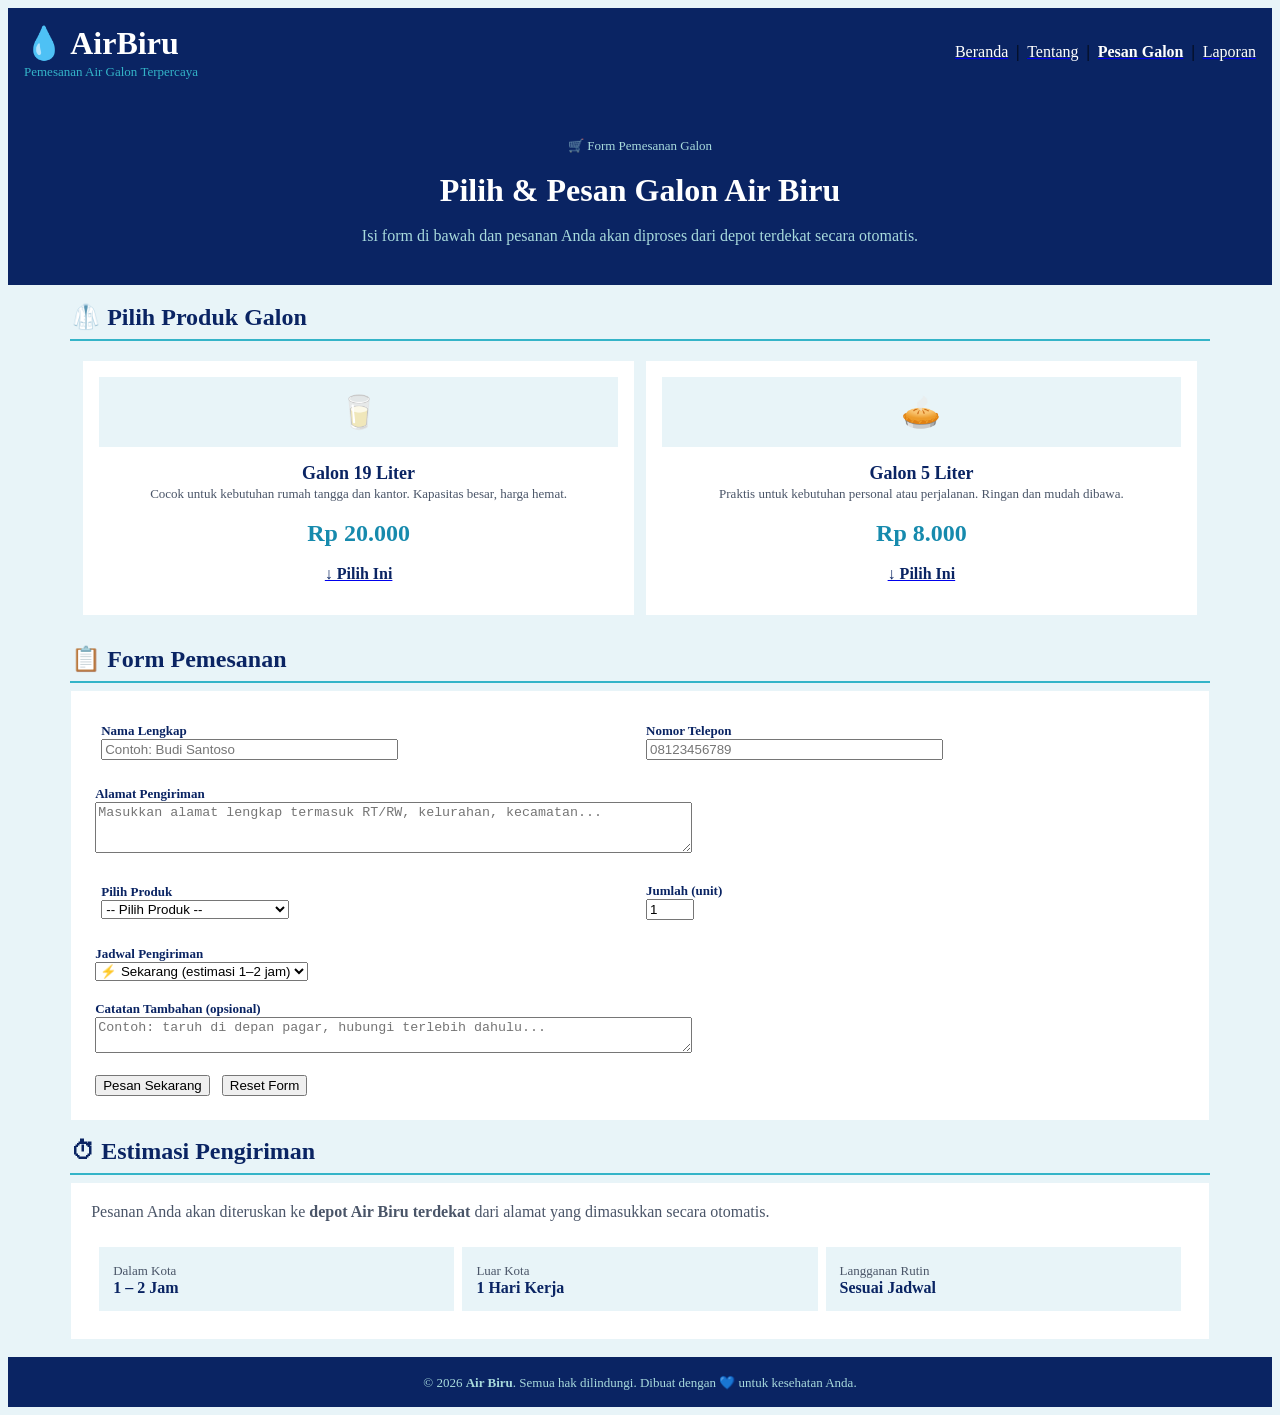
==== order.html @ 4cef97dc "Add files via upload" ====
<!DOCTYPE html>
<html lang="id">
<head>
  <meta charset="UTF-8">
  <meta name="viewport" content="width=device-width, initial-scale=1.0">
  <meta name="description" content="Pesan Galon - Air Biru">
  <title>Pesan Galon - Air Biru</title>
</head>
<body bgcolor="#e8f4f8">

  <!-- HEADER -->
  <table width="100%" bgcolor="#0a2463" cellpadding="16" cellspacing="0">
    <tr>
      <td>
        <font color="white" size="6"><b>💧 AirBiru</b></font><br>
        <font color="#34b4c8" size="2">Pemesanan Air Galon Terpercaya</font>
      </td>
      <td align="right">
        <a href="index.html"><font color="white">Beranda</font></a> &nbsp;|&nbsp;
        <a href="about.html"><font color="white">Tentang</font></a> &nbsp;|&nbsp;
        <a href="order.html"><font color="white"><b>Pesan Galon</b></font></a> &nbsp;|&nbsp;
        <a href="report.html"><font color="white">Laporan</font></a>
      </td>
    </tr>
  </table>

  <!-- HERO -->
  <table width="100%" bgcolor="#0a2463" cellpadding="40" cellspacing="0">
    <tr>
      <td align="center">
        <font color="#a8dadc" size="2">&#128722; Form Pemesanan Galon</font><br><br>
        <font color="white" size="6"><b>Pilih &amp; Pesan Galon Air Biru</b></font><br><br>
        <font color="#a8dadc" size="3">Isi form di bawah dan pesanan Anda akan diproses dari depot terdekat secara otomatis.</font>
      </td>
    </tr>
  </table>

  <br>

  <!-- PILIH PRODUK -->
  <table width="90%" align="center" cellpadding="0" cellspacing="0">
    <tr>
      <td><font size="5" color="#0a2463"><b>&#129404; Pilih Produk Galon</b></font></td>
    </tr>
  </table>
  <hr color="#34b4c8" width="90%">

  <table width="90%" align="center" cellpadding="16" cellspacing="12">
    <tr>
      <td width="50%" bgcolor="white" align="center" valign="top">
        <table width="100%" cellpadding="16" cellspacing="0">
          <tr><td bgcolor="#e8f4f8" align="center"><font size="6">&#129371;</font></td></tr>
          <tr><td align="center">
            <font size="4" color="#0a2463"><b>Galon 19 Liter</b></font><br>
            <font size="2" color="#4a5568">Cocok untuk kebutuhan rumah tangga dan kantor. Kapasitas besar, harga hemat.</font><br><br>
            <font size="5" color="#168aad"><b>Rp 20.000</b></font><br><br>
            <a href="#form-pesanan"><font color="#0a2463"><b>&darr; Pilih Ini</b></font></a>
          </td></tr>
        </table>
      </td>
      <td width="50%" bgcolor="white" align="center" valign="top">
        <table width="100%" cellpadding="16" cellspacing="0">
          <tr><td bgcolor="#e8f4f8" align="center"><font size="6">&#129383;</font></td></tr>
          <tr><td align="center">
            <font size="4" color="#0a2463"><b>Galon 5 Liter</b></font><br>
            <font size="2" color="#4a5568">Praktis untuk kebutuhan personal atau perjalanan. Ringan dan mudah dibawa.</font><br><br>
            <font size="5" color="#168aad"><b>Rp 8.000</b></font><br><br>
            <a href="#form-pesanan"><font color="#0a2463"><b>&darr; Pilih Ini</b></font></a>
          </td></tr>
        </table>
      </td>
    </tr>
  </table>

  <br>

  <!-- FORM PESANAN -->
  <table width="90%" align="center" cellpadding="0" cellspacing="0">
    <tr>
      <td><a name="form-pesanan"></a><font size="5" color="#0a2463"><b>&#128203; Form Pemesanan</b></font></td>
    </tr>
  </table>
  <hr color="#34b4c8" width="90%">

  <table width="90%" align="center" bgcolor="white" cellpadding="24" cellspacing="0">
    <tr>
      <td>
        <form action="#" method="POST">

          <table width="100%" cellpadding="6" cellspacing="0">
            <tr>
              <td width="50%">
                <font size="2" color="#0a2463"><b>Nama Lengkap</b></font><br>
                <input type="text" name="nama" placeholder="Contoh: Budi Santoso" size="35" required>
              </td>
              <td width="50%">
                <font size="2" color="#0a2463"><b>Nomor Telepon</b></font><br>
                <input type="tel" name="telepon" placeholder="08123456789" size="35" required>
              </td>
            </tr>
          </table>

          <br>
          <font size="2" color="#0a2463"><b>Alamat Pengiriman</b></font><br>
          <textarea name="alamat" rows="3" cols="72" placeholder="Masukkan alamat lengkap termasuk RT/RW, kelurahan, kecamatan..." required></textarea>

          <br><br>
          <table width="100%" cellpadding="6" cellspacing="0">
            <tr>
              <td width="50%">
                <font size="2" color="#0a2463"><b>Pilih Produk</b></font><br>
                <select name="produk" required>
                  <option value="">-- Pilih Produk --</option>
                  <option value="galon19">Galon 19 Liter &mdash; Rp 20.000</option>
                  <option value="galon5">Galon 5 Liter &mdash; Rp 8.000</option>
                </select>
              </td>
              <td width="50%">
                <font size="2" color="#0a2463"><b>Jumlah (unit)</b></font><br>
                <input type="number" name="jumlah" min="1" max="20" value="1" required>
              </td>
            </tr>
          </table>

          <br>
          <font size="2" color="#0a2463"><b>Jadwal Pengiriman</b></font><br>
          <select name="jadwal">
            <option value="sekarang">&#9889; Sekarang (estimasi 1&ndash;2 jam)</option>
            <option value="besok">&#128197; Besok</option>
            <option value="mingguan">&#128260; Langganan Mingguan</option>
            <option value="2minggu">&#128260; Langganan 2 Minggu Sekali</option>
          </select>

          <br><br>
          <font size="2" color="#0a2463"><b>Catatan Tambahan (opsional)</b></font><br>
          <textarea name="catatan" rows="2" cols="72" placeholder="Contoh: taruh di depan pagar, hubungi terlebih dahulu..."></textarea>

          <br><br>
          <input type="submit" value="Pesan Sekarang">
          &nbsp;
          <input type="reset" value="Reset Form">

        </form>
      </td>
    </tr>
  </table>

  <br>

  <!-- ESTIMASI -->
  <table width="90%" align="center" cellpadding="0" cellspacing="0">
    <tr>
      <td><font size="5" color="#0a2463"><b>&#9201; Estimasi Pengiriman</b></font></td>
    </tr>
  </table>
  <hr color="#34b4c8" width="90%">

  <table width="90%" align="center" bgcolor="white" cellpadding="20" cellspacing="0">
    <tr>
      <td>
        <font size="3" color="#4a5568">Pesanan Anda akan diteruskan ke <b>depot Air Biru terdekat</b> dari alamat yang dimasukkan secara otomatis.</font>
        <br><br>
        <table width="100%" cellpadding="14" cellspacing="8">
          <tr>
            <td width="33%" bgcolor="#e8f4f8">
              <font size="2" color="#4a5568">Dalam Kota</font><br>
              <font size="3" color="#0a2463"><b>1 &ndash; 2 Jam</b></font>
            </td>
            <td width="33%" bgcolor="#e8f4f8">
              <font size="2" color="#4a5568">Luar Kota</font><br>
              <font size="3" color="#0a2463"><b>1 Hari Kerja</b></font>
            </td>
            <td width="33%" bgcolor="#e8f4f8">
              <font size="2" color="#4a5568">Langganan Rutin</font><br>
              <font size="3" color="#0a2463"><b>Sesuai Jadwal</b></font>
            </td>
          </tr>
        </table>
      </td>
    </tr>
  </table>

  <br>

  <!-- FOOTER -->
  <table width="100%" bgcolor="#0a2463" cellpadding="16" cellspacing="0">
    <tr>
      <td align="center">
        <font color="#a8dadc" size="2">&copy; 2026 <b>Air Biru</b>. Semua hak dilindungi. Dibuat dengan 💙 untuk kesehatan Anda.</font>
      </td>
    </tr>
  </table>

</body>
</html>
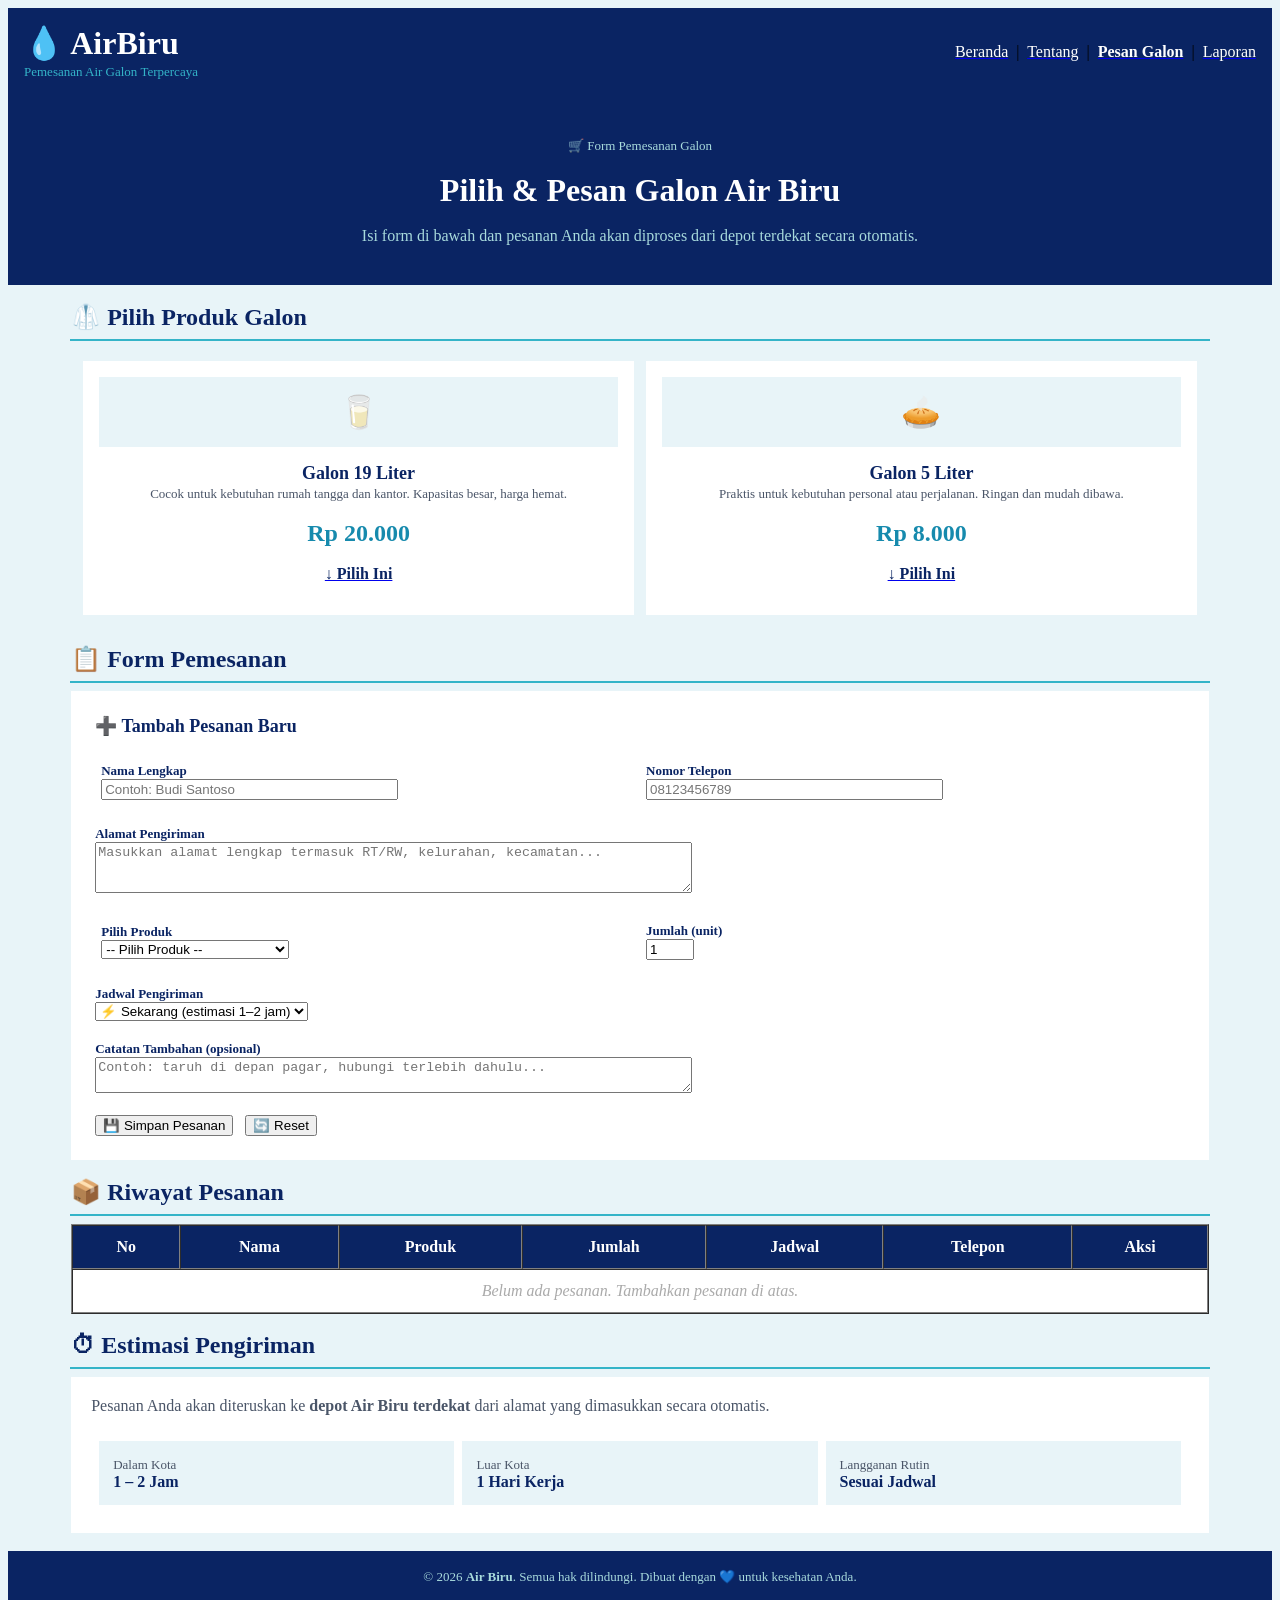
==== commit 3883d0be: "Update order.html" ====
--- a/order.html
+++ b/order.html
@@ -85,64 +85,97 @@
   <table width="90%" align="center" bgcolor="white" cellpadding="24" cellspacing="0">
     <tr>
       <td>
-        <form action="#" method="POST">
-
-          <table width="100%" cellpadding="6" cellspacing="0">
-            <tr>
-              <td width="50%">
-                <font size="2" color="#0a2463"><b>Nama Lengkap</b></font><br>
-                <input type="text" name="nama" placeholder="Contoh: Budi Santoso" size="35" required>
-              </td>
-              <td width="50%">
-                <font size="2" color="#0a2463"><b>Nomor Telepon</b></font><br>
-                <input type="tel" name="telepon" placeholder="08123456789" size="35" required>
-              </td>
-            </tr>
-          </table>
-
-          <br>
-          <font size="2" color="#0a2463"><b>Alamat Pengiriman</b></font><br>
-          <textarea name="alamat" rows="3" cols="72" placeholder="Masukkan alamat lengkap termasuk RT/RW, kelurahan, kecamatan..." required></textarea>
-
-          <br><br>
-          <table width="100%" cellpadding="6" cellspacing="0">
-            <tr>
-              <td width="50%">
-                <font size="2" color="#0a2463"><b>Pilih Produk</b></font><br>
-                <select name="produk" required>
-                  <option value="">-- Pilih Produk --</option>
-                  <option value="galon19">Galon 19 Liter &mdash; Rp 20.000</option>
-                  <option value="galon5">Galon 5 Liter &mdash; Rp 8.000</option>
-                </select>
-              </td>
-              <td width="50%">
-                <font size="2" color="#0a2463"><b>Jumlah (unit)</b></font><br>
-                <input type="number" name="jumlah" min="1" max="20" value="1" required>
-              </td>
-            </tr>
-          </table>
-
-          <br>
-          <font size="2" color="#0a2463"><b>Jadwal Pengiriman</b></font><br>
-          <select name="jadwal">
-            <option value="sekarang">&#9889; Sekarang (estimasi 1&ndash;2 jam)</option>
-            <option value="besok">&#128197; Besok</option>
-            <option value="mingguan">&#128260; Langganan Mingguan</option>
-            <option value="2minggu">&#128260; Langganan 2 Minggu Sekali</option>
-          </select>
-
-          <br><br>
-          <font size="2" color="#0a2463"><b>Catatan Tambahan (opsional)</b></font><br>
-          <textarea name="catatan" rows="2" cols="72" placeholder="Contoh: taruh di depan pagar, hubungi terlebih dahulu..."></textarea>
-
-          <br><br>
-          <input type="submit" value="Pesan Sekarang">
-          &nbsp;
-          <input type="reset" value="Reset Form">
-
-        </form>
-      </td>
-    </tr>
+        <font size="4" color="#0a2463" id="judul-form"><b>&#10133; Tambah Pesanan Baru</b></font>
+        <input type="hidden" id="edit-index" value="-1">
+        <br><br>
+
+        <table width="100%" cellpadding="6" cellspacing="0">
+          <tr>
+            <td width="50%">
+              <font size="2" color="#0a2463"><b>Nama Lengkap</b></font><br>
+              <input type="text" id="nama" placeholder="Contoh: Budi Santoso" size="35">
+              <div id="err-nama" style="display:none; color:red; font-size:12px;">Nama harus diisi!</div>
+            </td>
+            <td width="50%">
+              <font size="2" color="#0a2463"><b>Nomor Telepon</b></font><br>
+              <input type="tel" id="telepon" placeholder="08123456789" size="35">
+              <div id="err-telepon" style="display:none; color:red; font-size:12px;">Nomor telepon harus diisi!</div>
+            </td>
+          </tr>
+        </table>
+
+        <br>
+        <font size="2" color="#0a2463"><b>Alamat Pengiriman</b></font><br>
+        <textarea id="alamat" rows="3" cols="72" placeholder="Masukkan alamat lengkap termasuk RT/RW, kelurahan, kecamatan..."></textarea>
+        <div id="err-alamat" style="display:none; color:red; font-size:12px;">Alamat harus diisi!</div>
+
+        <br><br>
+        <table width="100%" cellpadding="6" cellspacing="0">
+          <tr>
+            <td width="50%">
+              <font size="2" color="#0a2463"><b>Pilih Produk</b></font><br>
+              <select id="produk">
+                <option value="">-- Pilih Produk --</option>
+                <option value="Galon 19 Liter - Rp 20.000">Galon 19 Liter &mdash; Rp 20.000</option>
+                <option value="Galon 5 Liter - Rp 8.000">Galon 5 Liter &mdash; Rp 8.000</option>
+              </select>
+              <div id="err-produk" style="display:none; color:red; font-size:12px;">Produk harus dipilih!</div>
+            </td>
+            <td width="50%">
+              <font size="2" color="#0a2463"><b>Jumlah (unit)</b></font><br>
+              <input type="number" id="jumlah" min="1" max="20" value="1">
+            </td>
+          </tr>
+        </table>
+
+        <br>
+        <font size="2" color="#0a2463"><b>Jadwal Pengiriman</b></font><br>
+        <select id="jadwal">
+          <option value="Sekarang (1-2 jam)">&#9889; Sekarang (estimasi 1&ndash;2 jam)</option>
+          <option value="Besok">&#128197; Besok</option>
+          <option value="Langganan Mingguan">&#128260; Langganan Mingguan</option>
+          <option value="Langganan 2 Minggu Sekali">&#128260; Langganan 2 Minggu Sekali</option>
+        </select>
+
+        <br><br>
+        <font size="2" color="#0a2463"><b>Catatan Tambahan (opsional)</b></font><br>
+        <textarea id="catatan" rows="2" cols="72" placeholder="Contoh: taruh di depan pagar, hubungi terlebih dahulu..."></textarea>
+
+        <br><br>
+        <input type="button" value="💾 Simpan Pesanan" onclick="simpanPesanan()">
+        &nbsp;
+        <input type="button" value="🔄 Reset" onclick="resetFormPesanan()">
+      </td>
+    </tr>
+  </table>
+
+  <br>
+
+  <!-- TABEL RIWAYAT PESANAN (CRUD) -->
+  <table width="90%" align="center" cellpadding="0" cellspacing="0">
+    <tr>
+      <td><font size="5" color="#0a2463"><b>&#128230; Riwayat Pesanan</b></font></td>
+    </tr>
+  </table>
+  <hr color="#34b4c8" width="90%">
+
+  <table width="90%" align="center" border="1" cellpadding="12" cellspacing="0" bgcolor="white" id="tabel-pesanan">
+    <tr bgcolor="#0a2463">
+      <th><font color="white">No</font></th>
+      <th><font color="white">Nama</font></th>
+      <th><font color="white">Produk</font></th>
+      <th><font color="white">Jumlah</font></th>
+      <th><font color="white">Jadwal</font></th>
+      <th><font color="white">Telepon</font></th>
+      <th><font color="white">Aksi</font></th>
+    </tr>
+    <tbody id="tabel-body">
+      <tr>
+        <td colspan="7" align="center">
+          <font color="#aaaaaa"><i>Belum ada pesanan. Tambahkan pesanan di atas.</i></font>
+        </td>
+      </tr>
+    </tbody>
   </table>
 
   <br>
@@ -191,5 +224,139 @@
     </tr>
   </table>
 
+  <!-- ===================== JAVASCRIPT CRUD ===================== -->
+  <script>
+    var dataPesanan = [];
+
+    // ---- VALIDASI ----
+    function validasi() {
+      var valid = true;
+      var nama    = document.getElementById("nama").value.trim();
+      var telepon = document.getElementById("telepon").value.trim();
+      var alamat  = document.getElementById("alamat").value.trim();
+      var produk  = document.getElementById("produk").value;
+
+      document.getElementById("err-nama").style.display    = "none";
+      document.getElementById("err-telepon").style.display = "none";
+      document.getElementById("err-alamat").style.display  = "none";
+      document.getElementById("err-produk").style.display  = "none";
+
+      if (nama === "") {
+        document.getElementById("err-nama").style.display = "block";
+        valid = false;
+      }
+      if (telepon === "") {
+        document.getElementById("err-telepon").style.display = "block";
+        valid = false;
+      }
+      if (alamat === "") {
+        document.getElementById("err-alamat").style.display = "block";
+        valid = false;
+      }
+      if (produk === "") {
+        document.getElementById("err-produk").style.display = "block";
+        valid = false;
+      }
+      return valid;
+    }
+
+    // ---- CREATE & UPDATE ----
+    function simpanPesanan() {
+      if (!validasi()) return;
+
+      var editIndex = parseInt(document.getElementById("edit-index").value);
+      var data = {
+        nama    : document.getElementById("nama").value.trim(),
+        telepon : document.getElementById("telepon").value.trim(),
+        alamat  : document.getElementById("alamat").value.trim(),
+        produk  : document.getElementById("produk").value,
+        jumlah  : document.getElementById("jumlah").value,
+        jadwal  : document.getElementById("jadwal").value,
+        catatan : document.getElementById("catatan").value.trim()
+      };
+
+      if (editIndex === -1) {
+        dataPesanan.push(data);
+        alert("Pesanan berhasil ditambahkan!");
+      } else {
+        dataPesanan[editIndex] = data;
+        alert("Pesanan berhasil diperbarui!");
+      }
+
+      tampilkanPesanan();
+      resetFormPesanan();
+    }
+
+    // ---- READ ----
+    function tampilkanPesanan() {
+      var tbody = document.getElementById("tabel-body");
+      tbody.innerHTML = "";
+
+      if (dataPesanan.length === 0) {
+        tbody.innerHTML = '<tr><td colspan="7" align="center"><font color="#aaaaaa"><i>Belum ada pesanan. Tambahkan pesanan di atas.</i></font></td></tr>';
+        return;
+      }
+
+      for (var i = 0; i < dataPesanan.length; i++) {
+        var d = dataPesanan[i];
+        var baris = "<tr" + (i % 2 === 1 ? ' bgcolor="#e8f4f8"' : "") + ">";
+        baris += "<td align='center'><b>" + (i + 1) + "</b></td>";
+        baris += "<td>" + d.nama + "</td>";
+        baris += "<td>" + d.produk + "</td>";
+        baris += "<td align='center'>" + d.jumlah + "</td>";
+        baris += "<td>" + d.jadwal + "</td>";
+        baris += "<td>" + d.telepon + "</td>";
+        baris += "<td align='center'>";
+        baris += "<input type='button' value='✏️ Edit' onclick='editPesanan(" + i + ")'>";
+        baris += " ";
+        baris += "<input type='button' value='🗑️ Hapus' onclick='hapusPesanan(" + i + ")'>";
+        baris += "</td></tr>";
+        tbody.innerHTML += baris;
+      }
+    }
+
+    // ---- UPDATE - load ke form ----
+    function editPesanan(index) {
+      var d = dataPesanan[index];
+      document.getElementById("nama").value    = d.nama;
+      document.getElementById("telepon").value = d.telepon;
+      document.getElementById("alamat").value  = d.alamat;
+      document.getElementById("produk").value  = d.produk;
+      document.getElementById("jumlah").value  = d.jumlah;
+      document.getElementById("jadwal").value  = d.jadwal;
+      document.getElementById("catatan").value = d.catatan;
+      document.getElementById("edit-index").value = index;
+      document.getElementById("judul-form").innerHTML = "<b>✏️ Edit Pesanan</b>";
+      window.scrollTo({ top: 0, behavior: "smooth" });
+    }
+
+    // ---- DELETE ----
+    function hapusPesanan(index) {
+      var konfirmasi = confirm("Yakin ingin menghapus pesanan atas nama " + dataPesanan[index].nama + "?");
+      if (konfirmasi) {
+        dataPesanan.splice(index, 1);
+        tampilkanPesanan();
+        alert("Pesanan berhasil dihapus!");
+      }
+    }
+
+    // ---- RESET ----
+    function resetFormPesanan() {
+      document.getElementById("nama").value    = "";
+      document.getElementById("telepon").value = "";
+      document.getElementById("alamat").value  = "";
+      document.getElementById("produk").value  = "";
+      document.getElementById("jumlah").value  = "1";
+      document.getElementById("jadwal").value  = "Sekarang (1-2 jam)";
+      document.getElementById("catatan").value = "";
+      document.getElementById("edit-index").value = -1;
+      document.getElementById("judul-form").innerHTML = "<b>&#10133; Tambah Pesanan Baru</b>";
+      document.getElementById("err-nama").style.display    = "none";
+      document.getElementById("err-telepon").style.display = "none";
+      document.getElementById("err-alamat").style.display  = "none";
+      document.getElementById("err-produk").style.display  = "none";
+    }
+  </script>
+
 </body>
 </html>
